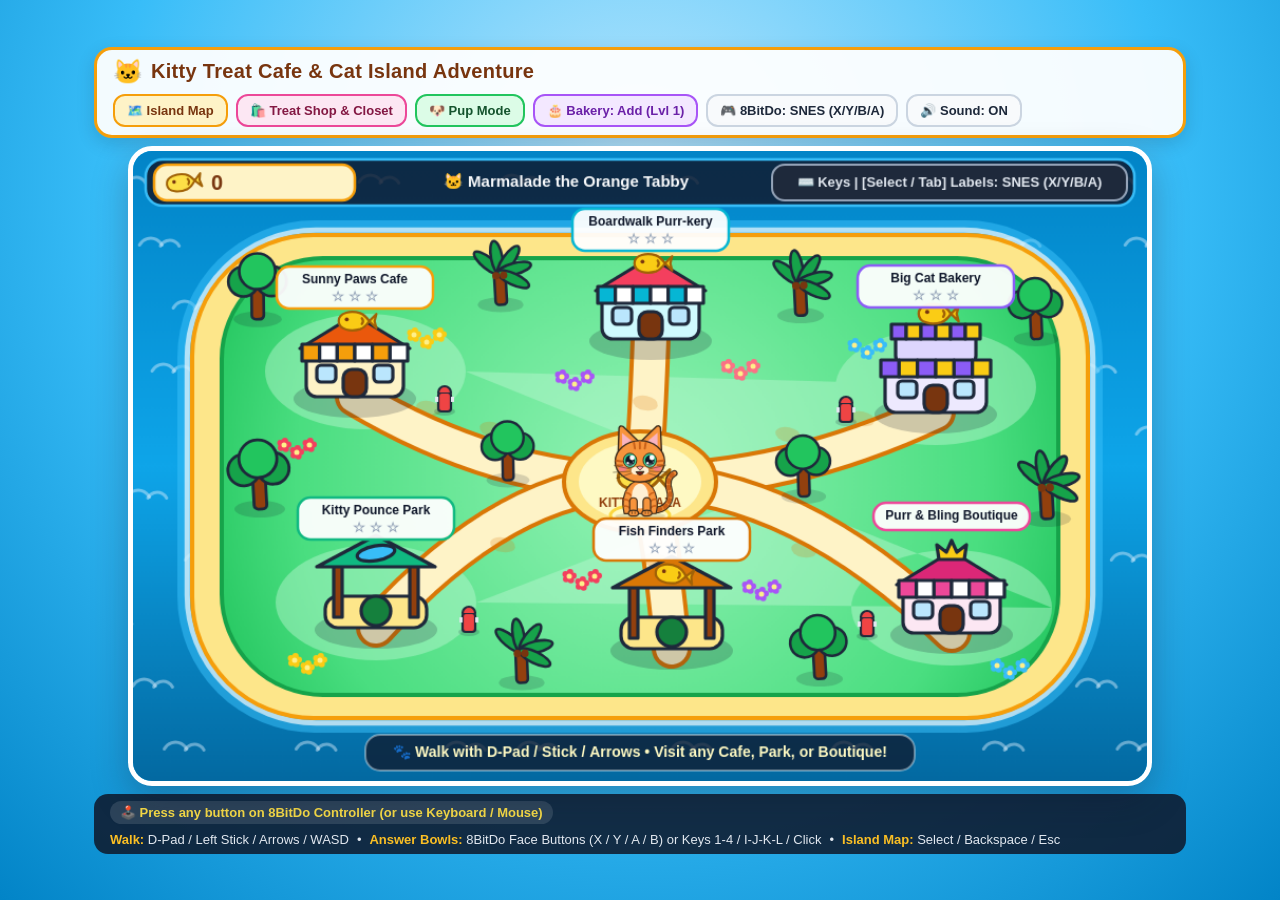
==== cats.html @ 3f103ed7 "Initial commit: Puppy Treat Cafe & Kitty Island Adventure" ====
<!DOCTYPE html>
<html lang="en">
<head>
  <meta charset="UTF-8" />
  <meta name="viewport" content="width=device-width, initial-scale=1.0" />
  <title>Kitty Treat Cafe &amp; Cat Island Adventure!</title>
  <link rel="stylesheet" href="./style.css" />
</head>
<body>
  <div class="app-shell">
    <header class="top-toolbar">
      <div class="brand-title">
        <span id="brand-paw-icon" class="paw-icon">🐱</span>
        <h1 id="brand-heading">Kitty Treat Cafe &amp; Cat Island Adventure</h1>
      </div>
      <div class="toolbar-actions">
        <button id="btn-island-map" class="ui-btn primary-btn" type="button">
          🗺️ Island Map
        </button>
        <button id="btn-treat-shop" class="ui-btn shop-btn" type="button">
          🛍️ Treat Shop &amp; Closet
        </button>
        <button id="btn-theme-toggle" class="ui-btn kitty-btn" type="button" title="Switch between Pup Mode (71 Dogs) and Kitty Mode (32 Cats)">
          🐶 Pup Mode
        </button>
        <button id="btn-bakery-level" class="ui-btn accent-btn" type="button" title="Toggle Multi-Digit Addition vs Subtraction with Borrowing">
          🎂 Bakery: Add (Lvl 1)
        </button>
        <button id="btn-controller-style" class="ui-btn" type="button">
          🎮 8BitDo: SNES (X/Y/B/A)
        </button>
        <button id="btn-mute" class="ui-btn" type="button">
          🔊 Sound: ON
        </button>
      </div>
    </header>

    <main class="canvas-stage">
      <canvas id="game-canvas" width="960" height="600"></canvas>
    </main>

    <footer class="bottom-bar">
      <div id="gamepad-status" class="gamepad-pill">
        🕹️ Press any button on 8BitDo Controller (or use Keyboard / Mouse)
      </div>
      <div class="controls-legend">
        <span><strong>Walk:</strong> D-Pad / Left Stick / Arrows / WASD</span>
        <span>•</span>
        <span><strong>Answer Bowls:</strong> 8BitDo Face Buttons (X / Y / A / B) or Keys 1-4 / I-J-K-L / Click</span>
        <span>•</span>
        <span><strong>Island Map:</strong> Select / Backspace / Esc</span>
      </div>
    </footer>
  </div>

  <script type="module" src="./js/main.js"></script>
</body>
</html>
---- style.css ----
* {
  box-sizing: border-box;
  margin: 0;
  padding: 0;
  user-select: none;
  -webkit-user-select: none;
}

body {
  font-family: "Fredoka One", "Comic Sans MS", "Chalkboard SE", "Nunito", sans-serif;
  background: radial-gradient(circle at 50% 20%, #bae6fd 0%, #38bdf8 55%, #0284c7 100%);
  color: #0f172a;
  min-height: 100vh;
  display: flex;
  flex-direction: column;
  align-items: center;
  justify-content: center;
  overflow: hidden;
}

.app-shell {
  width: 100%;
  max-width: 1120px;
  display: flex;
  flex-direction: column;
  align-items: center;
  gap: 8px;
  padding: 8px 14px;
}

.top-toolbar {
  width: 100%;
  background: rgba(255, 255, 255, 0.94);
  border: 3px solid #f59e0b;
  border-radius: 18px;
  padding: 8px 16px;
  display: flex;
  flex-wrap: wrap;
  align-items: center;
  justify-content: space-between;
  gap: 8px;
  box-shadow: 0 6px 18px rgba(15, 23, 42, 0.16);
}

.brand-title {
  display: flex;
  align-items: center;
  gap: 8px;
}

.paw-icon {
  font-size: 24px;
}

.brand-title h1 {
  font-size: 20px;
  color: #78350f;
  letter-spacing: 0.3px;
}

.toolbar-actions {
  display: flex;
  flex-wrap: wrap;
  align-items: center;
  gap: 8px;
}

.ui-btn {
  font-family: inherit;
  font-size: 13px;
  font-weight: 800;
  padding: 7px 12px;
  border-radius: 12px;
  border: 2.5px solid #cbd5e1;
  background: #f8fafc;
  color: #1e293b;
  cursor: pointer;
  transition: transform 0.1s ease, background 0.15s ease, border-color 0.15s ease;
}

.ui-btn:hover {
  transform: translateY(-1px);
  background: #ffffff;
  border-color: #94a3b8;
}

.ui-btn:active {
  transform: translateY(1px);
}

.primary-btn {
  background: #fef3c7;
  border-color: #f59e0b;
  color: #78350f;
}

.primary-btn:hover {
  background: #fde68a;
  border-color: #d97706;
}

.accent-btn {
  background: #f3e8ff;
  border-color: #a855f7;
  color: #6b21a8;
}

.accent-btn:hover {
  background: #e9d5ff;
  border-color: #9333ea;
}

.canvas-stage {
  position: relative;
  width: 100%;
  display: flex;
  align-items: center;
  justify-content: center;
}

#game-canvas {
  width: 100%;
  max-width: 1024px;
  max-height: calc(100vh - 130px);
  aspect-ratio: 960 / 600;
  background: #38bdf8;
  border: 5px solid #ffffff;
  border-radius: 24px;
  box-shadow: 0 14px 36px rgba(15, 23, 42, 0.28);
  display: block;
}

.bottom-bar {
  width: 100%;
  background: rgba(15, 23, 42, 0.85);
  color: #f8fafc;
  border-radius: 14px;
  padding: 7px 16px;
  display: flex;
  flex-wrap: wrap;
  align-items: center;
  justify-content: space-between;
  gap: 8px;
  font-size: 13px;
}

.gamepad-pill {
  background: rgba(255, 255, 255, 0.12);
  padding: 4px 10px;
  border-radius: 999px;
  font-weight: 700;
  color: #fde047;
}

.gamepad-pill.connected {
  background: rgba(34, 197, 94, 0.25);
  color: #86efac;
}

.controls-legend {
  display: flex;
  flex-wrap: wrap;
  align-items: center;
  gap: 8px;
  color: #e2e8f0;
}

.controls-legend strong {
  color: #fbbf24;
}


.shop-btn {
  background: #fce7f3;
  border-color: #ec4899;
  color: #831843;
}

.shop-btn:hover {
  background: #fbcfe8;
  border-color: #db2777;
}

.kitty-btn {
  background: #dcfce7;
  border-color: #22c55e;
  color: #14532d;
}

.kitty-btn:hover {
  background: #bbf7d0;
  border-color: #16a34a;
}

/* ---------------- Treat Shop Modal (ported from ../math-game/) ---------------- */

.treat-shop-backdrop {
  position: absolute;
  inset: 0;
  z-index: 30;
  display: flex;
  align-items: center;
  justify-content: center;
  background: rgba(69, 26, 3, 0.45);
  border-radius: 24px;
  padding: 12px;
}

.treat-shop-dialog {
  width: 100%;
  max-width: 980px;
  height: 100%;
  max-height: 576px;
  background: #fffbeb;
  border: 4px solid #f59e0b;
  border-radius: 28px;
  box-shadow: 0 18px 42px rgba(15, 23, 42, 0.35);
  padding: 14px 18px;
  display: flex;
  flex-direction: column;
  gap: 10px;
  overflow: hidden;
}

.shop-header-row {
  display: flex;
  align-items: center;
  gap: 10px;
  flex-wrap: wrap;
}

.shop-tab-btn {
  font-family: inherit;
  font-size: 18px;
  font-weight: 900;
  padding: 9px 18px;
  border-radius: 16px;
  border: 3px solid #f59e0b;
  background: #ffffff;
  color: #92400e;
  cursor: pointer;
  box-shadow: 0 4px 0 rgba(180, 83, 9, 0.25);
  transition: transform 0.1s ease, background 0.15s ease;
}

.shop-tab-btn.active {
  background: #fbbf24;
  color: #ffffff;
  border-color: #d97706;
  text-shadow: 0 1px 2px rgba(120, 53, 15, 0.45);
}

.shop-tab-btn:hover {
  transform: translateY(-1px);
}

.shop-header-spacer {
  flex: 1;
}

.shop-controller-hint {
  font-size: 12px;
  font-weight: 800;
  color: #78350f;
  background: #fef3c7;
  border: 2px solid #fde68a;
  padding: 5px 10px;
  border-radius: 999px;
}

.shop-treats-pill {
  display: flex;
  align-items: center;
  gap: 8px;
  background: #ffffff;
  border: 3px solid #fbbf24;
  border-radius: 16px;
  padding: 5px 14px;
  box-shadow: 0 3px 0 rgba(180, 83, 9, 0.18);
}

.shop-treat-inline {
  display: inline-flex;
  align-items: center;
  justify-content: center;
}

.shop-treats-count {
  font-size: 22px;
  font-weight: 900;
  color: #78350f;
}

.shop-close-btn {
  width: 44px;
  height: 44px;
  border-radius: 14px;
  border: 3px solid #be123c;
  background: #fb7185;
  color: #ffffff;
  font-size: 22px;
  font-weight: 900;
  cursor: pointer;
  display: flex;
  align-items: center;
  justify-content: center;
  box-shadow: 0 4px 0 rgba(159, 18, 57, 0.3);
}

.shop-close-btn:hover {
  background: #f43f5e;
}

.shop-slot-bar {
  display: flex;
  flex-wrap: wrap;
  align-items: center;
  gap: 6px;
}

.shop-slot-pill {
  font-family: inherit;
  font-size: 14px;
  font-weight: 800;
  padding: 5px 12px;
  border-radius: 999px;
  border: 2px solid #ddd6fe;
  background: #ffffff;
  color: #6d28d9;
  cursor: pointer;
  transition: background 0.12s ease, transform 0.1s ease;
}

.shop-slot-pill.active {
  background: #8b5cf6;
  border-color: #6d28d9;
  color: #ffffff;
}

.shop-slot-pill .slot-count {
  opacity: 0.72;
  font-size: 12px;
  margin-left: 2px;
}

.shop-clear-all-btn {
  margin-left: auto;
  font-family: inherit;
  font-size: 13px;
  font-weight: 800;
  padding: 5px 12px;
  border-radius: 999px;
  border: 2px solid #e11d48;
  background: #fb7185;
  color: #ffffff;
  cursor: pointer;
}

.shop-clear-all-btn:disabled {
  opacity: 0.4;
  cursor: default;
}

.shop-grid {
  flex: 1;
  min-height: 0;
  overflow-y: auto;
  display: grid;
  grid-template-columns: repeat(4, minmax(0, 1fr));
  gap: 12px;
  padding: 4px 6px 10px 4px;
}

.shop-card {
  position: relative;
  display: flex;
  flex-direction: column;
  align-items: center;
  justify-content: space-between;
  background: #ffffff;
  border: 4px solid #e2e8f0;
  border-radius: 22px;
  padding: 10px 8px;
  cursor: pointer;
  font-family: inherit;
  box-shadow: 0 5px 0 rgba(15, 23, 42, 0.1);
  transition: transform 0.12s ease, border-color 0.12s ease, box-shadow 0.12s ease;
}

.shop-card:hover {
  transform: translateY(-2px);
  border-color: #cbd5e1;
}

.shop-card.card-active {
  border-color: #34d399;
  background: #f0fdf4;
}

.shop-card.card-focused {
  border-color: #f59e0b;
  box-shadow: 0 0 0 4px rgba(251, 191, 36, 0.45), 0 6px 14px rgba(15, 23, 42, 0.15);
  transform: translateY(-2px);
}

.shop-avatar-wrap {
  position: relative;
  display: flex;
  align-items: center;
  justify-content: center;
  height: 122px;
}

.shop-avatar-wrap.pet-locked-preview {
  opacity: 0.85;
  filter: saturate(0.65);
}

.shop-ban-badge {
  position: absolute;
  top: 0;
  right: -4px;
  font-size: 22px;
}

.shop-rarity-badge {
  position: absolute;
  top: 6px;
  right: 6px;
  z-index: 2;
  border-radius: 999px;
  padding: 2px 8px;
  font-size: 11px;
  font-weight: 900;
  color: #ffffff;
  box-shadow: 0 2px 6px rgba(15, 23, 42, 0.2);
}

.shop-rarity-badge.rare {
  background: #8b5cf6;
}

.shop-rarity-badge.super-rare {
  background: linear-gradient(90deg, #fbbf24, #ec4899);
}

.shop-card-title {
  font-size: 16px;
  font-weight: 900;
  color: #78350f;
  text-align: center;
  margin-top: 2px;
}

.shop-card-subtitle {
  font-size: 12px;
  font-weight: 700;
  color: #b45309;
  text-align: center;
  margin-bottom: 2px;
}

.shop-price-tag {
  margin-top: 4px;
  display: inline-flex;
  align-items: center;
  gap: 5px;
  border-radius: 12px;
  padding: 4px 12px;
  font-size: 15px;
  font-weight: 900;
}

.shop-price-tag.tag-wearing {
  background: #d1fae5;
  color: #047857;
}

.shop-price-tag.tag-owned {
  background: #e0f2fe;
  color: #0369a1;
}

.shop-price-tag.tag-affordable {
  background: #fcd34d;
  color: #78350f;
}

.shop-price-tag.tag-locked {
  background: #f1f5f9;
  color: #64748b;
}

@keyframes shopWiggleAnim {
  0%, 100% { transform: translateX(0); }
  20% { transform: translateX(-8px); }
  40% { transform: translateX(8px); }
  60% { transform: translateX(-6px); }
  80% { transform: translateX(6px); }
}

.shop-wiggle {
  animation: shopWiggleAnim 0.42s ease;
}
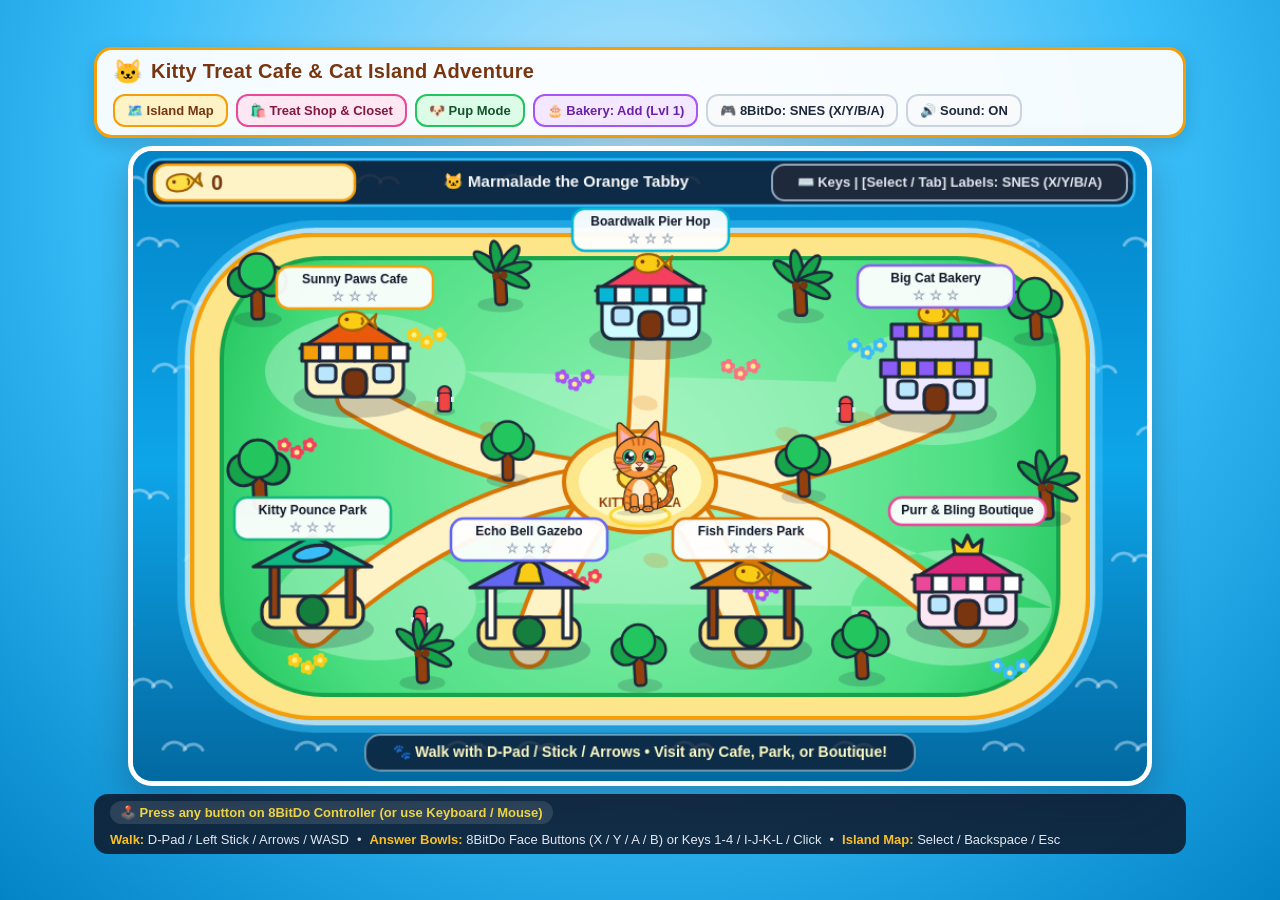
==== commit 474399ec: "Add iPad PWA support (manifest, service worker, Apple touch icons, touch walk)" ====
--- a/cats.html
+++ b/cats.html
@@ -2,7 +2,15 @@
 <html lang="en">
 <head>
   <meta charset="UTF-8" />
-  <meta name="viewport" content="width=device-width, initial-scale=1.0" />
+  <meta name="viewport" content="width=device-width, initial-scale=1.0, maximum-scale=1.0, user-scalable=no, viewport-fit=cover" />
+  <meta name="theme-color" content="#0284c7" />
+  <meta name="apple-mobile-web-app-capable" content="yes" />
+  <meta name="mobile-web-app-capable" content="yes" />
+  <meta name="apple-mobile-web-app-status-bar-style" content="black-translucent" />
+  <meta name="apple-mobile-web-app-title" content="Kitty Adventure" />
+  <link rel="manifest" href="./manifest.webmanifest" />
+  <link rel="apple-touch-icon" sizes="180x180" href="./icons/apple-touch-icon.png" />
+  <link rel="icon" type="image/png" sizes="192x192" href="./icons/icon-192.png" />
   <title>Kitty Treat Cafe &amp; Cat Island Adventure!</title>
   <link rel="stylesheet" href="./style.css" />
 </head>
--- a/style.css
+++ b/style.css
@@ -4,6 +4,13 @@
   padding: 0;
   user-select: none;
   -webkit-user-select: none;
+  -webkit-touch-callout: none;
+  -webkit-tap-highlight-color: transparent;
+}
+
+html, body {
+  overscroll-behavior: none;
+  touch-action: manipulation;
 }
 
 body {
@@ -11,11 +18,16 @@
   background: radial-gradient(circle at 50% 20%, #bae6fd 0%, #38bdf8 55%, #0284c7 100%);
   color: #0f172a;
   min-height: 100vh;
+  min-height: 100dvh;
   display: flex;
   flex-direction: column;
   align-items: center;
   justify-content: center;
   overflow: hidden;
+  padding-top: env(safe-area-inset-top, 0px);
+  padding-bottom: env(safe-area-inset-bottom, 0px);
+  padding-left: env(safe-area-inset-left, 0px);
+  padding-right: env(safe-area-inset-right, 0px);
 }
 
 .app-shell {
@@ -121,13 +133,14 @@
 #game-canvas {
   width: 100%;
   max-width: 1024px;
-  max-height: calc(100vh - 130px);
+  max-height: calc(100dvh - 130px);
   aspect-ratio: 960 / 600;
   background: #38bdf8;
   border: 5px solid #ffffff;
   border-radius: 24px;
   box-shadow: 0 14px 36px rgba(15, 23, 42, 0.28);
   display: block;
+  touch-action: none;
 }
 
 .bottom-bar {
